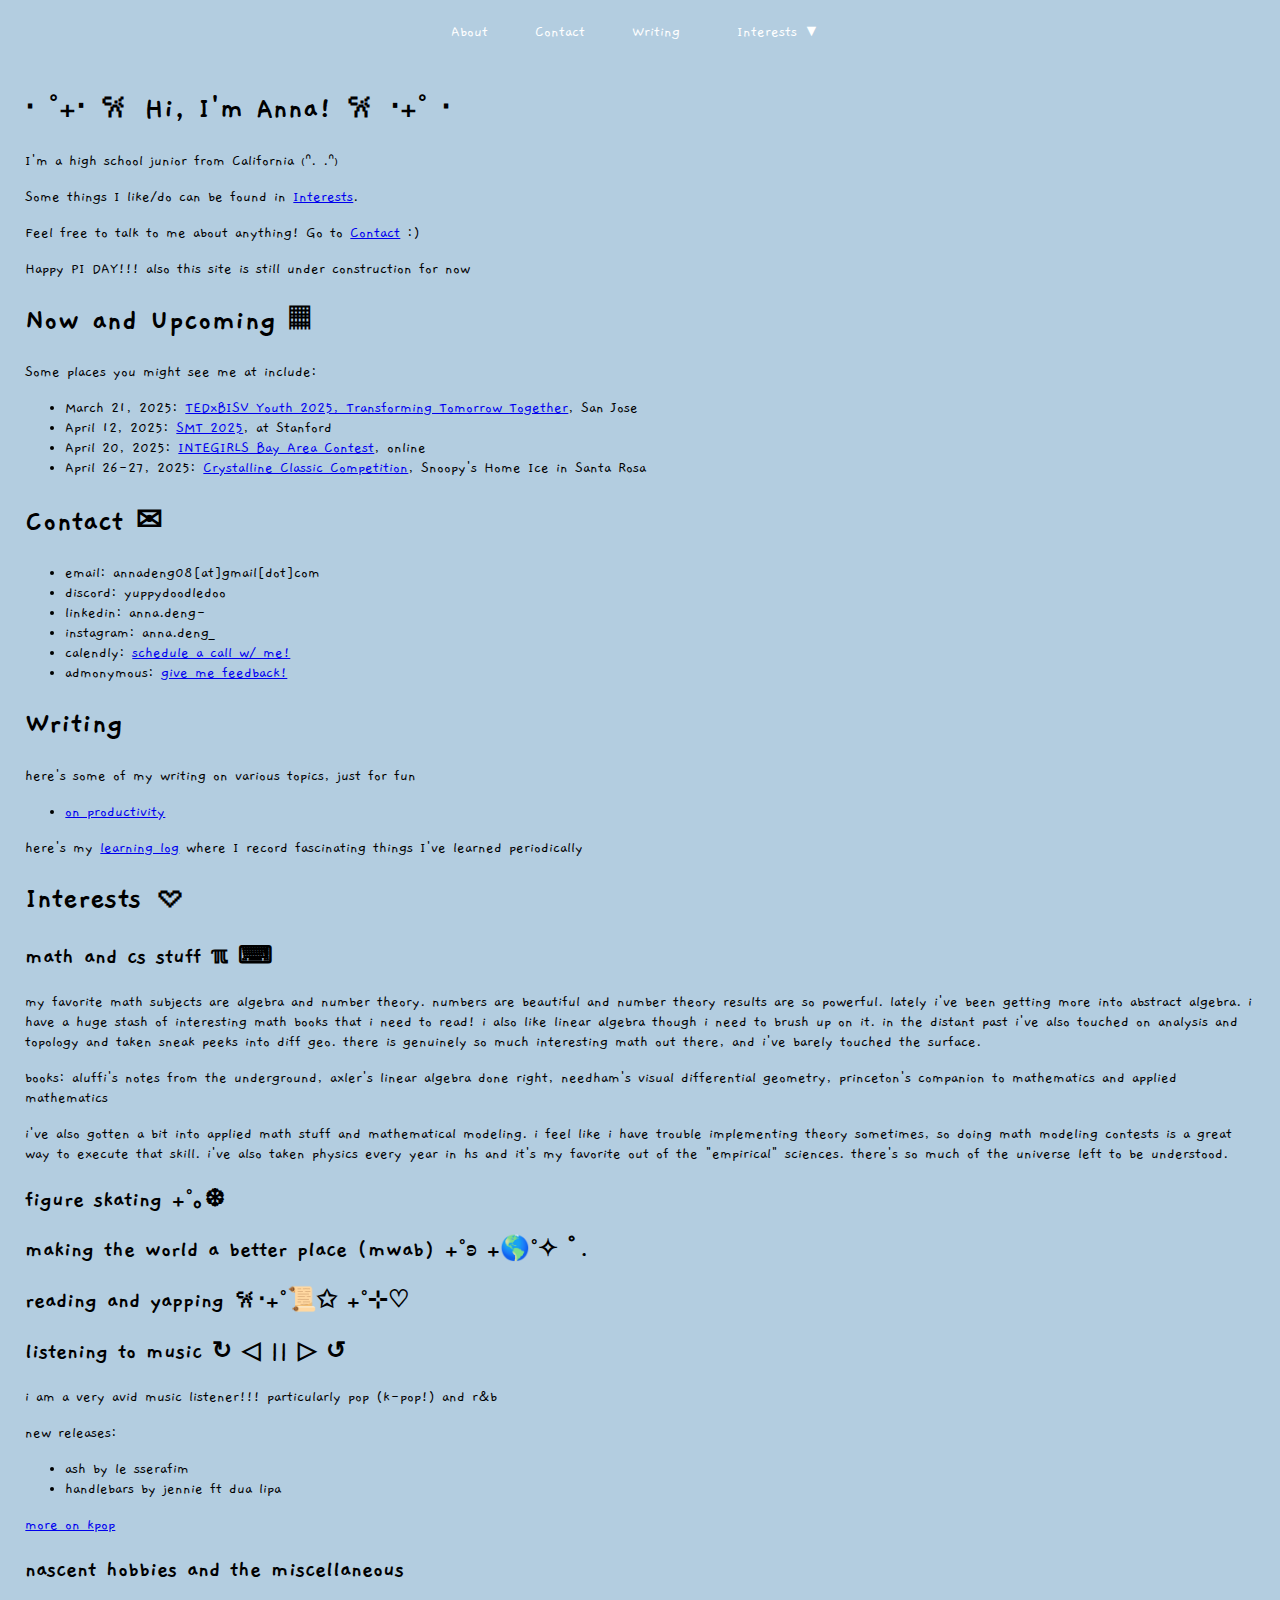
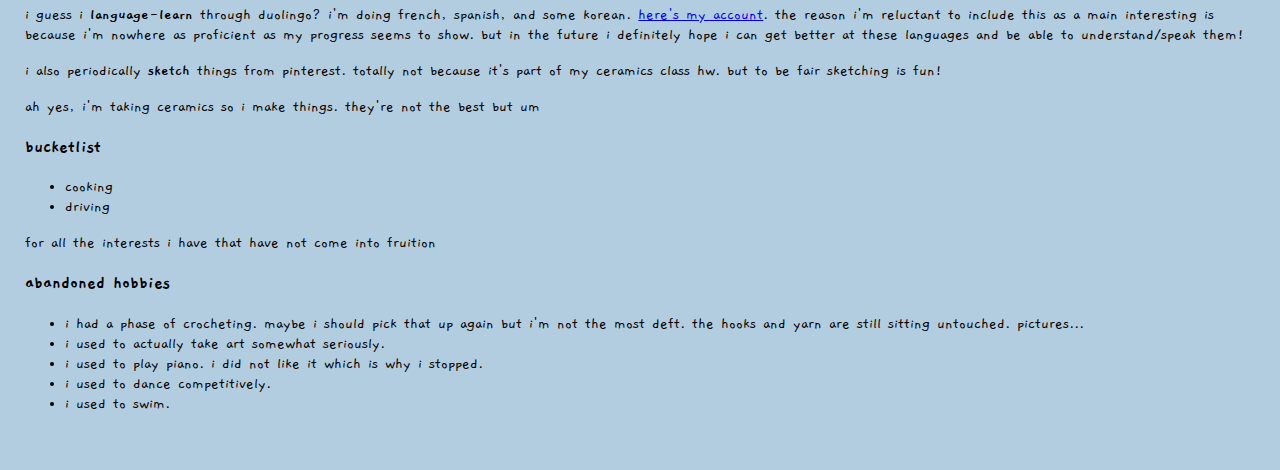
==== index.html @ 36cd08bc "new site!" ====
<html>
  <head>
    <title>yuppydoodledoo</title>
    <link rel="stylesheet" href="style.css" />
  </head>
  <div class="navbar">
    <a href="#about">About</a>
    <a href="#contact">Contact</a>
    <a href="#writing">Writing</a>
    
    <div class="subnav">
      <a href="#interests" class="subnavbtn">Interests ▼</a>
      <div class="subnav-content">
        <a href="#mathcs">math & cs stuff</a>
        <a href="#skating">figure skating</a>
        <a href="#mwab">mwab</a>
        <a href="#reading">reading & yapping</a>
        <a href="#music">music</a>
        <a href="#misc">nascent hobbies</a>
      </div>
    </div>
  </div>

  <body>
    <div id="about" class="section">
      <br></br>
      <h1>⋅ ˚₊‧ 𐙚 Hi, I'm Anna! 𐙚 ‧₊˚ ⋅</h1>
      <p>I'm a high school junior from California ₍ᐢ. .ᐢ₎ </p>
      <p>Some things I like/do can be found in <a href="#interests">Interests</a>.
      <p>Feel free to talk to me about anything! Go to <a href="#contact">Contact</a> :)</p> 
      <p>Happy PI DAY!!! also this site is still under construction for now</p>

      <h1>Now and Upcoming 𝄜 </h1>
      <p>Some places you might see me at include:</p>
      <ul>
        <li>March 21, 2025: <a href="https://bisv.booktix.com/dept/main/e/TEDx">TEDxBISV Youth 2025, Transforming Tomorrow Together</a>, San Jose</li>
        <li>April 12, 2025: <a href="https://www.stanfordmathtournament.com/">SMT 2025</a>, at Stanford</li>
        <li>April 20, 2025: <a href="https://bayarea.integirls.org/">INTEGIRLS Bay Area Contest</a>, online</li>
        <li>April 26-27, 2025: <a href="https://m.usfigureskating.org/competition/35888">Crystalline Classic Competition</a>, Snoopy's Home Ice in Santa Rosa</li>
      </ul>
    </div>
    <div id="contact" class="section">
      <h1>Contact ✉︎</h1>
      <ul>
        <li>email: annadeng08[at]gmail[dot]com</li>
        <li>discord: yuppydoodledoo</li>
        <li>linkedin: anna.deng-</li>
        <li>instagram: anna.deng_</li>
        <li>calendly: <a href="https://calendly.com/annadeng08/30min">schedule a call w/ me!</a></li>
        <li>admonymous: <a href="https://admonymous.co/yuppy">give me feedback!</a></li>
      </ul>
    </div>
    <div id="writing" class="section">
    <h1>Writing 𓂃🖊</h1>
      <p>here's some of my writing on various topics, just for fun</p>
      <ul>
        <li><a href="writing/onproductivity.html">on productivity</a></li>
      </ul>
      <p>here's my <a href="writing/learninglog.html">learning log</a> where I record fascinating things I've learned periodically</p>
    </div>
    <div id="interests" class="section">
      <h1>Interests 𖹭</h1>
      <div id="mathcs" class="section">  
        <h2>math and cs stuff ℼ ⌨</h2>
        <p>my favorite math subjects are algebra and number theory. numbers are beautiful and number theory results are so powerful. lately i've been getting more into abstract algebra. 
          i have a huge stash of interesting math books that i need to read! i also like linear algebra though i need to brush up on it. 
          in the distant past i've also touched on analysis and topology and taken sneak peeks into diff geo. there is genuinely so much interesting math out there, and i've barely touched the surface.  </p>
          <p>books: aluffi's notes from the underground, axler's linear algebra done right, needham's visual differential geometry, princeton's companion to mathematics and applied mathematics</p>
        <p>i've also gotten a bit into applied math stuff and mathematical modeling. i feel like i have trouble implementing theory sometimes, so doing math modeling contests is a great way 
          to execute that skill. i've also taken physics every year in hs and it's my favorite out of the "empirical" sciences. there's so much of the universe left to be understood.</p>
      </div>
      <div id="skating" class="section">  
        <h2>figure skating ₊˚｡❆</h2>
      </div>
      <div id="mwab" class="section">  
        <h2>making the world a better place (mwab) ₊˚ʚ  ₊🌎˚✧ ﾟ.</h2>
      </div>
      <div id="reading" class="section">  
        <h2>reading and yapping 𐙚‧₊˚📜✩ ₊˚⊹♡</h2>
      </div>
      <div id="music" class="section">  
        <h2>listening to music ↻ ◁ || ▷ ↺</h2>
        <p>i am a very avid music listener!!! particularly pop (k-pop!) and r&b</p>
        <p>new releases:
          <ul>
            <li>ash by le sserafim</li>
            <li>handlebars by jennie ft dua lipa</li>
          </ul>
          <a href="kpop.html">more on kpop</a>
        </p>
      </div>
      <div id="misc" class="section">  
        <h2>nascent hobbies and the miscellaneous 𖡎</h2>
        <p>i guess i <b>language-learn</b> through duolingo? i'm doing french, spanish, and some korean. 
          <a href="https://www.duolingo.com/profile/annadeng08">here's my account</a>. the reason i'm reluctant to include this as a main interesting
          is because i'm nowhere as proficient as my progress seems to show. but in the future i definitely hope i can get better at these languages and 
          be able to understand/speak them!</p>
        <p>i also periodically <b>sketch</b> things from pinterest. totally not because it's part of my ceramics class hw. but to be fair sketching is fun!</p>
        <p>ah yes, i'm taking ceramics so i make things. they're not the best but um</p>
        <h3>bucketlist</h3>
        <ul><li>cooking</li>
        <li>driving</li></ul>
        <p>for all the interests i have that have not come into fruition</p>
        <h3>abandoned hobbies</h3>
        <ul>
          <li>i had a phase of crocheting. maybe i should pick that up again but i'm not the most deft. the hooks and yarn are still sitting untouched.
            pictures...
          </li>
          <li>i used to actually take art somewhat seriously.</li>
          <li>i used to play piano. i did not like it which is why i stopped.</li>
          <li>i used to dance competitively.</li>
          <li>i used to swim.</li>
        </ul>
      </div>
    </div>
    <br></br>
  </body>
</html>
---- style.css ----
@import url('https://fonts.googleapis.com/css2?family=Gaegu&family=Lato:ital,wght@0,100;0,300;0,400;0,700;0,900;1,100;1,300;1,400;1,700;1,900&display=swap');
/* Set height of body and the document to 100% to enable "full page tabs" */
body, html {
    height: 100%; 
    margin: 1%;
    font-family: Gaegu;
    background-color: #b3cde0;
  }
  .navbar {
    position: fixed;
    top: 0;
    left: 0;
    width: 100%;
    background-color: #b3cde0;
    padding: 2px 0;
    text-align: center;
    z-index: 1000;
  }

  .navbar a {
      color: white;
      text-decoration: none;
      padding: 4px 20px;
      display: inline-block;
  }

  .navbar a:hover {
      color: #575757;
  }

  /* The subnavigation menu */
.subnav {
  overflow: hidden;
  align-items: center;
}

/* Subnav button */
.subnav .subnavbtn {
  font-size: 16px;
  border: none;
  outline: none;
  color: white;
  padding: 10px 10px;
  background-color: inherit;
  font-family: inherit;
  margin: 0;
}
/* Subnav dropdown fix */
.subnav-content {
  position: absolute;
  left: 0;
  top: 100%; /* Dropdown appears right below the button */
  min-width: 160px;
  background-color: #b3cde0;
  border-radius: 5px;
  box-shadow: 0px 8px 16px rgba(0, 0, 0, 0.2);
  display: none;
}

/* Style the subnav links */
.subnav-content a {
  float: left;
  color: white;
  text-decoration: none;
}

/* Add a grey background color on hover */
.subnav-content a:hover {
  background-color: #eee;
  color: black;
}

/* When you move the mouse over the subnav container, open the subnav content */
.subnav:hover .subnav-content {
  display: block;
}
/* Navbar items */
/* Align the navbar links and subnav on the same baseline */
.navbar a, .subnav {
  display: inline-flex;
  align-items: center;
  vertical-align: middle; /* Ensures they align properly */
  color: white;
  text-decoration: none;
  padding: 10px 20px;
}
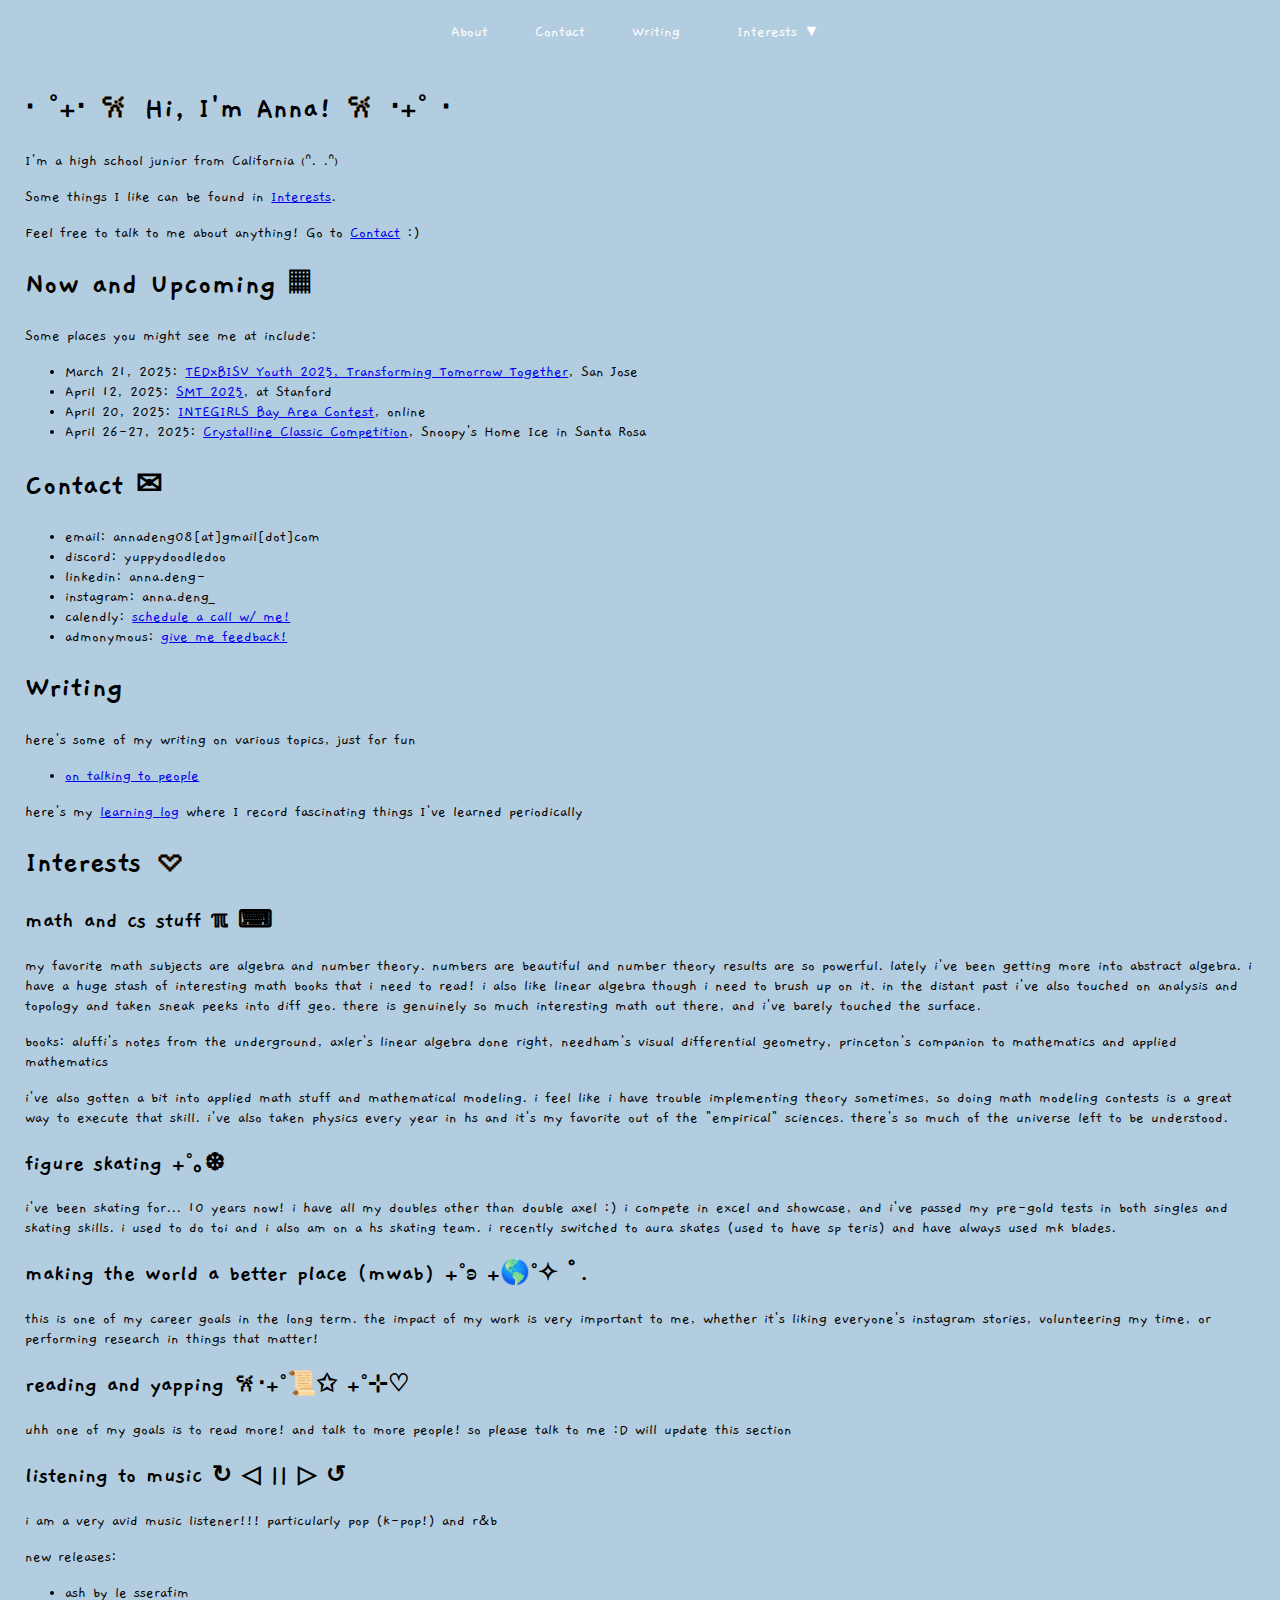
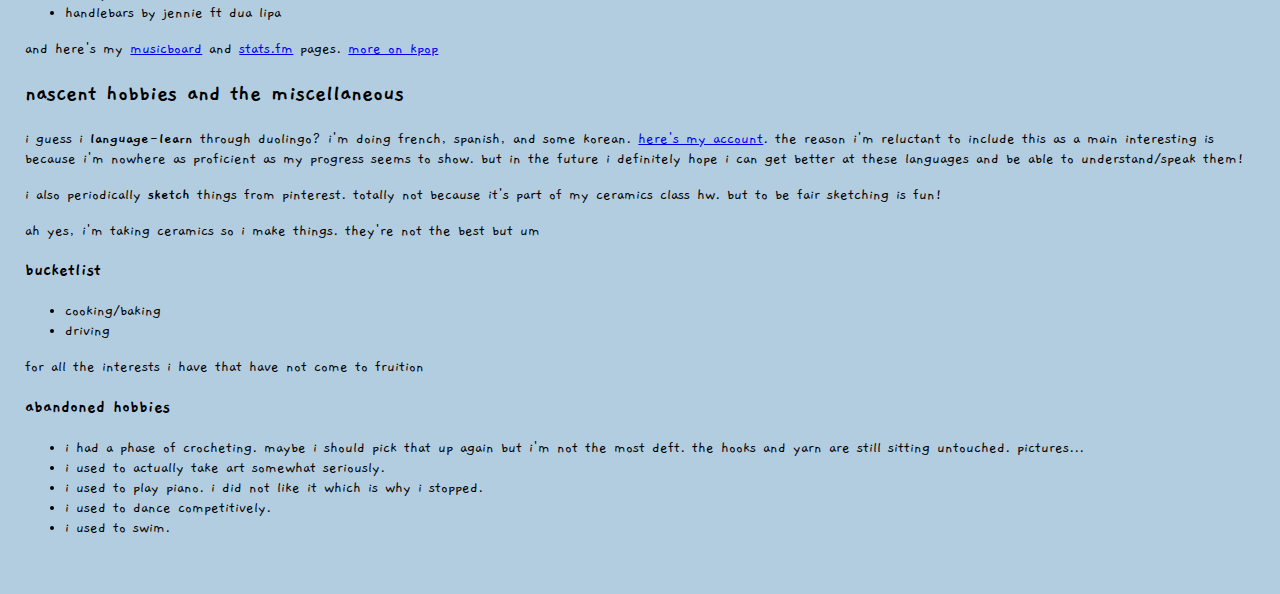
==== commit 6e18f55b: "adding things" ====
--- a/index.html
+++ b/index.html
@@ -26,9 +26,8 @@
       <br></br>
       <h1>⋅ ˚₊‧ 𐙚 Hi, I'm Anna! 𐙚 ‧₊˚ ⋅</h1>
       <p>I'm a high school junior from California ₍ᐢ. .ᐢ₎ </p>
-      <p>Some things I like/do can be found in <a href="#interests">Interests</a>.
+      <p>Some things I like can be found in <a href="#interests">Interests</a>.
       <p>Feel free to talk to me about anything! Go to <a href="#contact">Contact</a> :)</p> 
-      <p>Happy PI DAY!!! also this site is still under construction for now</p>
 
       <h1>Now and Upcoming 𝄜 </h1>
       <p>Some places you might see me at include:</p>
@@ -54,7 +53,7 @@
     <h1>Writing 𓂃🖊</h1>
       <p>here's some of my writing on various topics, just for fun</p>
       <ul>
-        <li><a href="writing/onproductivity.html">on productivity</a></li>
+        <li><a href="writing/talking.html">on talking to people</a></li>
       </ul>
       <p>here's my <a href="writing/learninglog.html">learning log</a> where I record fascinating things I've learned periodically</p>
     </div>
@@ -71,12 +70,16 @@
       </div>
       <div id="skating" class="section">  
         <h2>figure skating ₊˚｡❆</h2>
+        <p>i've been skating for... 10 years now! i have all my doubles other than double axel :) i compete in excel and showcase, and i've passed my pre-gold tests in both singles and skating skills.
+          i used to do toi and i also am on a hs skating team. i recently switched to aura skates (used to have sp teris) and have always used mk blades.</p>
       </div>
       <div id="mwab" class="section">  
         <h2>making the world a better place (mwab) ₊˚ʚ  ₊🌎˚✧ ﾟ.</h2>
+        <p>this is one of my career goals in the long term. the impact of my work is very important to me, whether it's liking everyone's instagram stories, volunteering my time, or performing research in things that matter!</p>
       </div>
       <div id="reading" class="section">  
         <h2>reading and yapping 𐙚‧₊˚📜✩ ₊˚⊹♡</h2>
+        <p>uhh one of my goals is to read more! and talk to more people! so please talk to me :D will update this section </p>
       </div>
       <div id="music" class="section">  
         <h2>listening to music ↻ ◁ || ▷ ↺</h2>
@@ -86,6 +89,7 @@
             <li>ash by le sserafim</li>
             <li>handlebars by jennie ft dua lipa</li>
           </ul>
+          and here's my <a href="https://musicboard.app/yuppy">musicboard</a> and <a href="https://stats.fm/yuppy">stats.fm</a> pages.
           <a href="kpop.html">more on kpop</a>
         </p>
       </div>
@@ -98,9 +102,9 @@
         <p>i also periodically <b>sketch</b> things from pinterest. totally not because it's part of my ceramics class hw. but to be fair sketching is fun!</p>
         <p>ah yes, i'm taking ceramics so i make things. they're not the best but um</p>
         <h3>bucketlist</h3>
-        <ul><li>cooking</li>
+        <ul><li>cooking/baking</li>
         <li>driving</li></ul>
-        <p>for all the interests i have that have not come into fruition</p>
+        <p>for all the interests i have that have not come to fruition</p>
         <h3>abandoned hobbies</h3>
         <ul>
           <li>i had a phase of crocheting. maybe i should pick that up again but i'm not the most deft. the hooks and yarn are still sitting untouched.
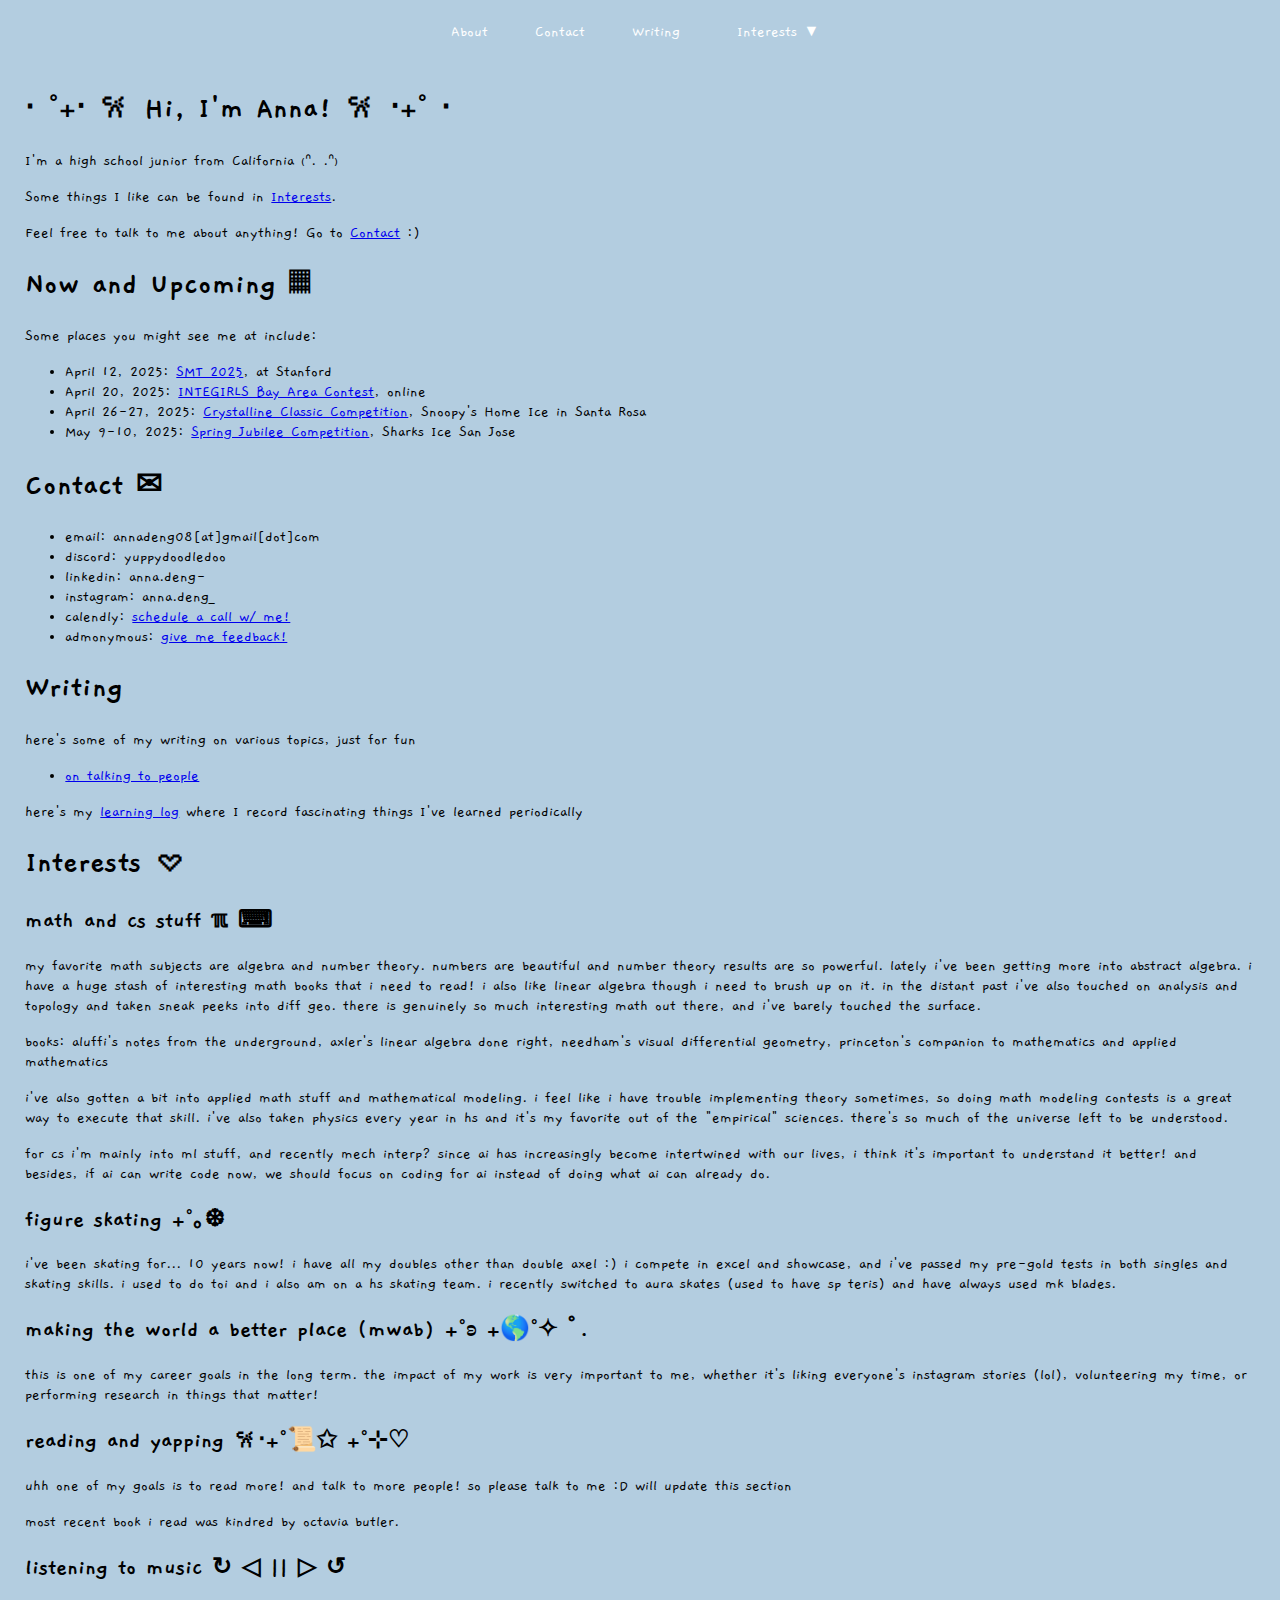
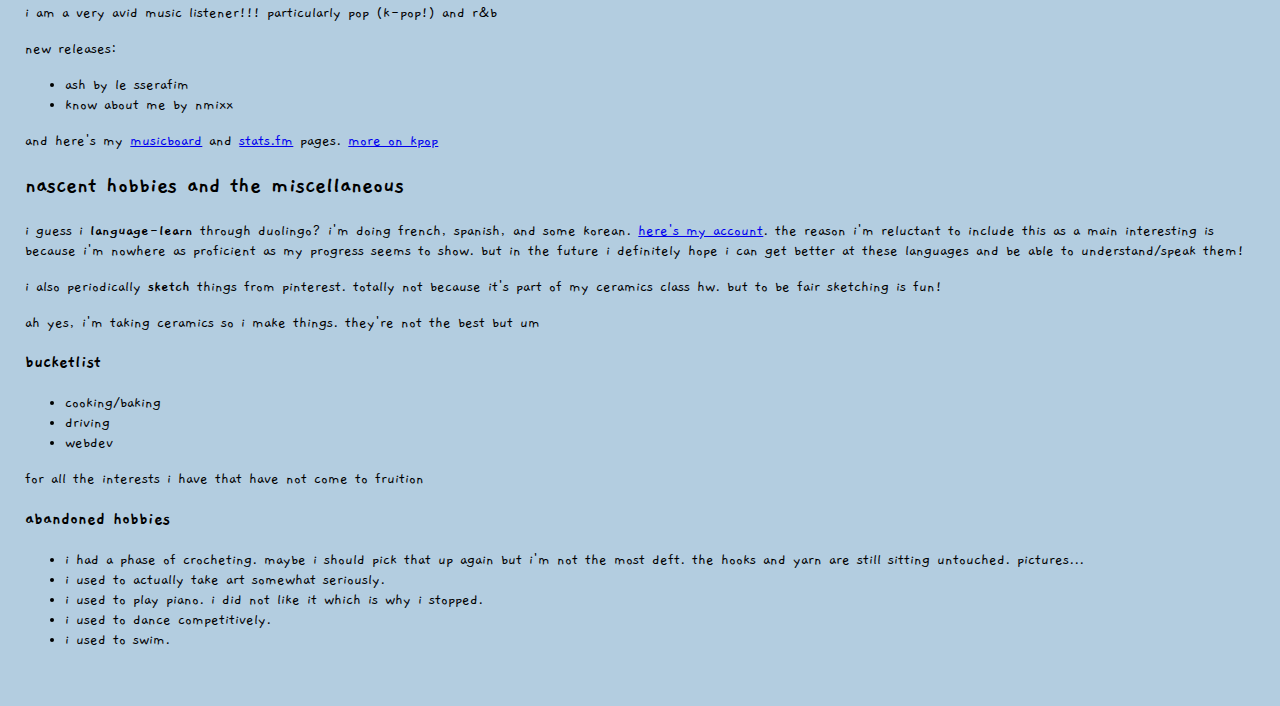
==== commit e9d48d10: "add stuff" ====
--- a/index.html
+++ b/index.html
@@ -32,10 +32,10 @@
       <h1>Now and Upcoming 𝄜 </h1>
       <p>Some places you might see me at include:</p>
       <ul>
-        <li>March 21, 2025: <a href="https://bisv.booktix.com/dept/main/e/TEDx">TEDxBISV Youth 2025, Transforming Tomorrow Together</a>, San Jose</li>
         <li>April 12, 2025: <a href="https://www.stanfordmathtournament.com/">SMT 2025</a>, at Stanford</li>
         <li>April 20, 2025: <a href="https://bayarea.integirls.org/">INTEGIRLS Bay Area Contest</a>, online</li>
         <li>April 26-27, 2025: <a href="https://m.usfigureskating.org/competition/35888">Crystalline Classic Competition</a>, Snoopy's Home Ice in Santa Rosa</li>
+        <li>May 9-10, 2025: <a href="https://m.usfigureskating.org/competition/35784?id=35784">Spring Jubilee Competition</a>, Sharks Ice San Jose</li>
       </ul>
     </div>
     <div id="contact" class="section">
@@ -67,6 +67,8 @@
           <p>books: aluffi's notes from the underground, axler's linear algebra done right, needham's visual differential geometry, princeton's companion to mathematics and applied mathematics</p>
         <p>i've also gotten a bit into applied math stuff and mathematical modeling. i feel like i have trouble implementing theory sometimes, so doing math modeling contests is a great way 
           to execute that skill. i've also taken physics every year in hs and it's my favorite out of the "empirical" sciences. there's so much of the universe left to be understood.</p>
+        <p>for cs i'm mainly into ml stuff, and recently mech interp? since ai has increasingly become intertwined with our lives, i think it's important to understand it better!
+          and besides, if ai can write code now, we should focus on coding for ai instead of doing what ai can already do. </p>
       </div>
       <div id="skating" class="section">  
         <h2>figure skating ₊˚｡❆</h2>
@@ -75,11 +77,12 @@
       </div>
       <div id="mwab" class="section">  
         <h2>making the world a better place (mwab) ₊˚ʚ  ₊🌎˚✧ ﾟ.</h2>
-        <p>this is one of my career goals in the long term. the impact of my work is very important to me, whether it's liking everyone's instagram stories, volunteering my time, or performing research in things that matter!</p>
+        <p>this is one of my career goals in the long term. the impact of my work is very important to me, whether it's liking everyone's instagram stories (lol), volunteering my time, or performing research in things that matter!</p>
       </div>
       <div id="reading" class="section">  
         <h2>reading and yapping 𐙚‧₊˚📜✩ ₊˚⊹♡</h2>
         <p>uhh one of my goals is to read more! and talk to more people! so please talk to me :D will update this section </p>
+        <p>most recent book i read was kindred by octavia butler.</p>
       </div>
       <div id="music" class="section">  
         <h2>listening to music ↻ ◁ || ▷ ↺</h2>
@@ -87,7 +90,7 @@
         <p>new releases:
           <ul>
             <li>ash by le sserafim</li>
-            <li>handlebars by jennie ft dua lipa</li>
+            <li>know about me by nmixx</li>
           </ul>
           and here's my <a href="https://musicboard.app/yuppy">musicboard</a> and <a href="https://stats.fm/yuppy">stats.fm</a> pages.
           <a href="kpop.html">more on kpop</a>
@@ -103,7 +106,8 @@
         <p>ah yes, i'm taking ceramics so i make things. they're not the best but um</p>
         <h3>bucketlist</h3>
         <ul><li>cooking/baking</li>
-        <li>driving</li></ul>
+        <li>driving</li>
+        <li>webdev</li></ul>
         <p>for all the interests i have that have not come to fruition</p>
         <h3>abandoned hobbies</h3>
         <ul>
